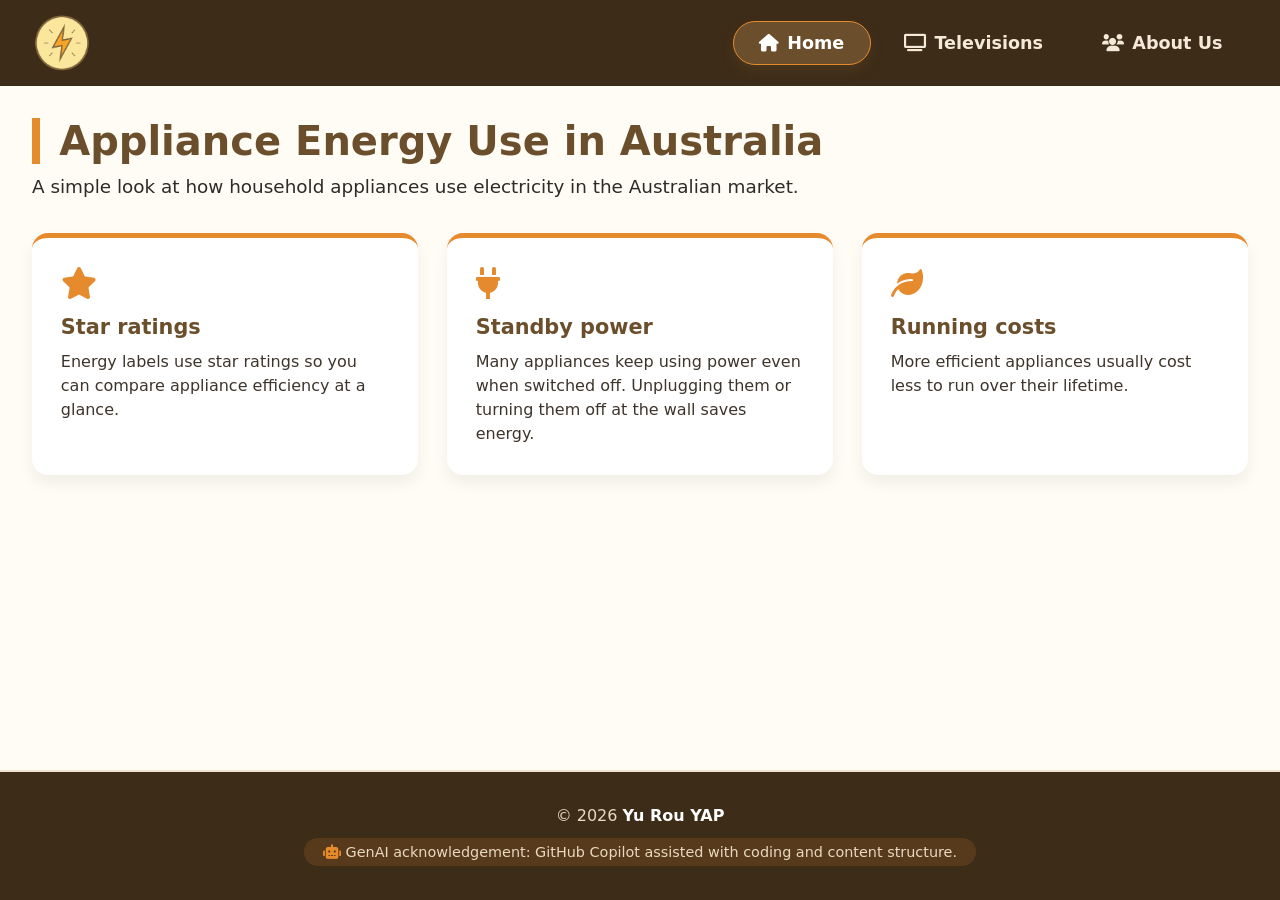
==== index.html @ 817b341d "added files" ====
<!DOCTYPE html>
<html lang="en">
<head>
    <meta charset="UTF-8">
    <meta name="viewport" content="width=device-width, initial-scale=1.0">
    <title>Home</title>
    <link rel="stylesheet" href="https://cdnjs.cloudflare.com/ajax/libs/font-awesome/6.0.0-beta3/css/all.min.css">
    <link rel="stylesheet" href="style.css">
</head>

<body data-page="home">

<header class="top-nav" id="topNav"></header>

<!-- Main content -->
<main class="container">
    <h1>Appliance Energy Use in Australia</h1>
    <p class="intro-text">
        A simple look at how household appliances use electricity in the Australian market.
    </p>

    <div class="about-grid">
        <div class="card">
            <i class="fas fa-star"></i>
            <h3>Star ratings</h3>
            <p>Energy labels use star ratings so you can compare appliance efficiency at a glance.</p>
        </div>

        <div class="card">
            <i class="fas fa-plug"></i>
            <h3>Standby power</h3>
            <p>Many appliances keep using power even when switched off. Unplugging them or turning them off at the wall saves energy.</p>
        </div>

        <div class="card">
            <i class="fas fa-leaf"></i>
            <h3>Running costs</h3>
            <p>More efficient appliances usually cost less to run over their lifetime.</p>
        </div>      
    </div>

</main>

<!-- Footer -->
<footer id="siteFooter"></footer>
<script src="script.js"></script>

</body>
</html>
---- style.css ----
/*  CSS variables & reset  */
* {
  margin: 0;
  padding: 0;
  box-sizing: border-box;
  font-family: system-ui, 'Segoe UI', Roboto, sans-serif;
}

/* Reusable CSS variables for colors, shadows and border radius. */
:root {
  --logo-dark: #6b4f2c;      /* brown from logo outline */
  --logo-accent: #e68a2e;    /* orange bolt */
  --logo-light: #fef7e0;     /* pale yellow background */
  --logo-grey: #7a6a5a;     /* grey text */
  --shadow: 0 8px 16px rgba(0, 0, 0, 0.06);
  --radius: 16px;
}

body {
  background: #fefcf5;
  color: #2e2b26;
  display: flex;
  flex-direction: column;
  min-height: 100vh;   /* 100% of viewport height */
}

/*  Top navigation  */
.top-nav {
  background: #3d2c18;
  padding: 0.8rem 2rem;
  display: flex;
  align-items: center;
  gap: 1rem;
}

.logo-container {
  display: flex;
  align-items: center;
  justify-content: center;
  background: none;
  border: none;
  cursor: pointer; /* Make the logo clickable */
  padding: 0;
}

.logo-container:hover {
  transform: scale(1.02); /* Slightly enlarge the logo on hover */
}

.logo-img {
  width: 60px;
  height: 60px;
  object-fit: contain; /* Ensure the logo fits wihtin the container without stretched or cropped. */
  display: block;
}

.logo-text {
  font-weight: 700;
  font-size: 1.6rem;
  letter-spacing: -0.5px;
  color: #ffffff;
}

.nav-links {
  display: flex; /* Place button in a row */
  gap: 0.5rem;
  margin-left: auto;
}

.nav-btn {
  background: transparent;
  border: none;
  padding: 0.7rem 1.6rem;
  border-radius: 40px;
  font-size: 1.1rem;
  font-weight: 600;
  color: #f5ead7;
  cursor: pointer; /* Shows the pointer cursor when hovering  */
  transition: background 0.2s, color 0.2s, box-shadow 0.2s;
  display: flex;
  align-items: center;
  gap: 8px;
}

/* When hovering over a non-active navigation button */
.nav-btn:hover:not(.active) {
  background: rgba(230,138,46,0.25);
  color: #ffffff;
  box-shadow: 0 4px 10px rgba(230, 138, 46, 0.3);
}

/* Active navigation button */
.nav-btn.active {
  background: var(--logo-dark);
  color: white;
  box-shadow: 0 6px 12px rgba(107, 79, 44, 0.3);
  border: 1px solid var(--logo-accent); /* Thin orange border */
}

/* icon */
/*.nav-btn i {
  font-size: 1rem;
}*/


/*  Main content  */
.container {
  max-width: 1300px;
  margin: 2rem auto;
  padding: 0 2rem;
  flex: 1; /* Allow the container to grow and fill available space */
  width: 100%;
}

h1 {
  font-size: 2.5rem;
  font-weight: 700;
  color: var(--logo-dark);
  margin-bottom: 0.5rem;
  border-left: 8px solid var(--logo-accent);
  padding-left: 1.2rem;
}

h2 {
  font-size: 1.8rem;
  color: var(--logo-dark);
  margin: 1.5rem 0 1rem;
  font-weight: 600;
}


/*  Cards  */
.card-grid {
  display: grid;
  grid-template-columns: repeat(auto-fit, minmax(280px, 1fr));
  gap: 1.8rem;
  margin: 2rem 0;
}

.card {
  background: white;
  padding: 1.8rem;
  border-radius: var(--radius);
  box-shadow: var(--shadow);
  border-top: 5px solid var(--logo-accent); /* 5px orange border at the top of the card */
  transition: transform 0.2s ease;
}

.card:hover {
  transform: translateY(-4px); /* Slightly lift the card on hover */
}

.card i {
  font-size: 2rem;
  color: var(--logo-accent);
  margin-bottom: 1rem;
}

.card h3 {
  color: var(--logo-dark);
  margin-bottom: 0.7rem;
  font-size: 1.3rem;
}

.card p {
  color: #3d352c;
  line-height: 1.5;
}

/*  Footer  */
footer {
  text-align: center;
  padding: 1.8rem 2rem;
  background: #3d2c18;
  border-top: 2px solid #efe3d0;
  color: #e8d9c0;
  font-size: 1rem;
  margin-top: 2rem;
}

footer p {
  margin: 0.3rem 0;
}

footer strong {
  color: #ffffff;
  font-weight: 600;
}

.genai-note {
  font-size: 0.9rem;
  background: rgba(230, 138, 46, 0.15);
  display: inline-block; /* Make the note box fit its content */
  padding: 0.4rem 1.2rem;
  border-radius: 30px;
  margin-top: 8px;
}

.genai-note i {
  color: var(--logo-accent);
}

/*  Responsive  */
@media (max-width: 700px) {
  .top-nav {
    flex-direction: column;
    align-items: stretch;
    gap: 1rem;
  }
  .nav-links {
    margin-left: 0;
    justify-content: center;
  }
  .logo-container {
    justify-content: center;
  }
  h1 {
    font-size: 2rem;
  }
}

/*  Note box (placeholder notice)  */
.note-box {
  background: #fef7e8;
  padding: 1rem 1.5rem;
  border-radius: 12px;
  margin-bottom: 2rem;
  border-left: 6px solid var(--logo-accent);
}

.note-box i {
  color: var(--logo-accent);
  margin-right: 6px;
}

/*  Data story intro paragraph  */
.data-story-intro {
  margin-bottom: 1.5rem;
  color: var(--logo-grey);
}

/*  Chart sections  */
.chart-section {
  margin-bottom: 2rem;
}

.chart-section h3 {
  color: var(--logo-dark);
  margin-bottom: 0.5rem;
}

/*  Chart box (holds the KNIME PNG image)  */
.chart-box {
  background: white;
  padding: 1.5rem;
  border-radius: var(--radius);
  box-shadow: var(--shadow);
  margin: 1.2rem 0 2rem;
  text-align: center;
}

.chart-box img {
  max-width: 100%;
  height: auto;
  display: block;
  margin: 0 auto;
  border-radius: 8px;
}


/*Conclusion*/
.conclusion-heading {
  margin-top: 2.5rem;
}

.conclusion-card {
  border-top-color: var(--logo-dark);
}

.conclusion-card p {
  line-height: 1.6;
}



/*  About page  */
.intro-text {
  font-size: 1.15rem;
  line-height: 1.6;
  color: #2e2b26;
  margin-bottom: 2rem;

}

.about-grid {
  display: grid;
  grid-template-columns: repeat(auto-fit, minmax(260px, 1fr)); /* Responsive grid layout */
  gap: 1.8rem;
  margin: 2rem 0 2.5rem;
}

.about-footer-note {
  color: var(--logo-grey);
  font-size: 1rem;
  line-height: 1.6;
  margin-top: 1rem;
}

.about-footer-note strong {
  color: var(--logo-dark);
}
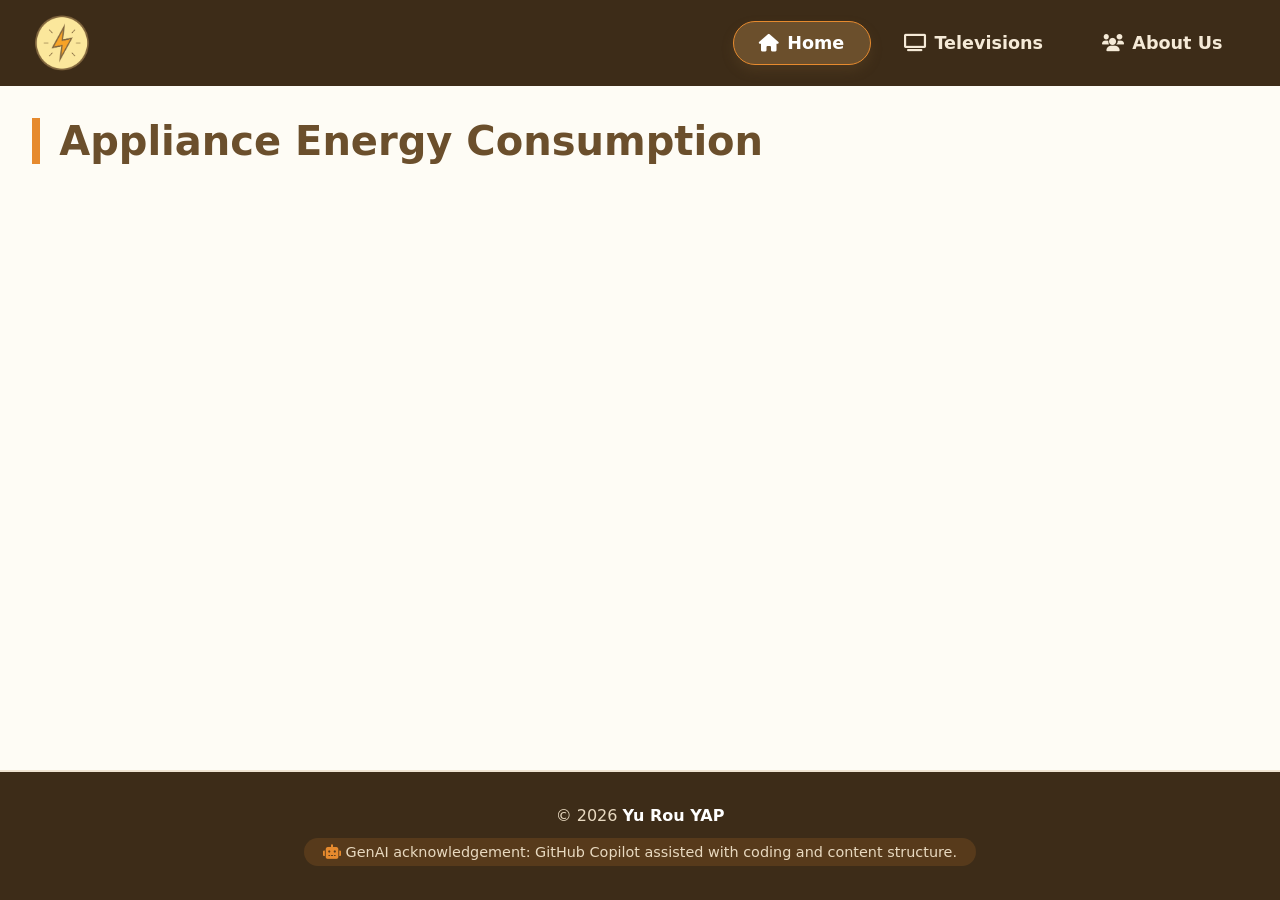
==== commit 8b0ff4f7: "feat: reset body; add h1/div/svg; link D3 and energy-d3.js; D3 — style h1, append paragraph, add SVG" ====
--- a/index.html
+++ b/index.html
@@ -14,30 +14,14 @@
 
 <!-- Main content -->
 <main class="container">
-    <h1>Appliance Energy Use in Australia</h1>
-    <p class="intro-text">
-        A simple look at how household appliances use electricity in the Australian market.
-    </p>
-
-    <div class="about-grid">
-        <div class="card">
-            <i class="fas fa-star"></i>
-            <h3>Star ratings</h3>
-            <p>Energy labels use star ratings so you can compare appliance efficiency at a glance.</p>
-        </div>
-
-        <div class="card">
-            <i class="fas fa-plug"></i>
-            <h3>Standby power</h3>
-            <p>Many appliances keep using power even when switched off. Unplugging them or turning them off at the wall saves energy.</p>
-        </div>
-
-        <div class="card">
-            <i class="fas fa-leaf"></i>
-            <h3>Running costs</h3>
-            <p>More efficient appliances usually cost less to run over their lifetime.</p>
-        </div>      
-    </div>
+    
+    <h1>Appliance Energy Consumption</h1>
+    <div id="content"></div>
+    <!-- Give the SVG a size so shapes can be seen -->
+    <svg width="300" height="150"></svg>
+    <!-- Load D3 first, then your D3 code file -->
+    <script src="https://d3js.org/d3.v7.min.js"></script>
+    <script src="energy-d3.js"></script>
 
 </main>
 
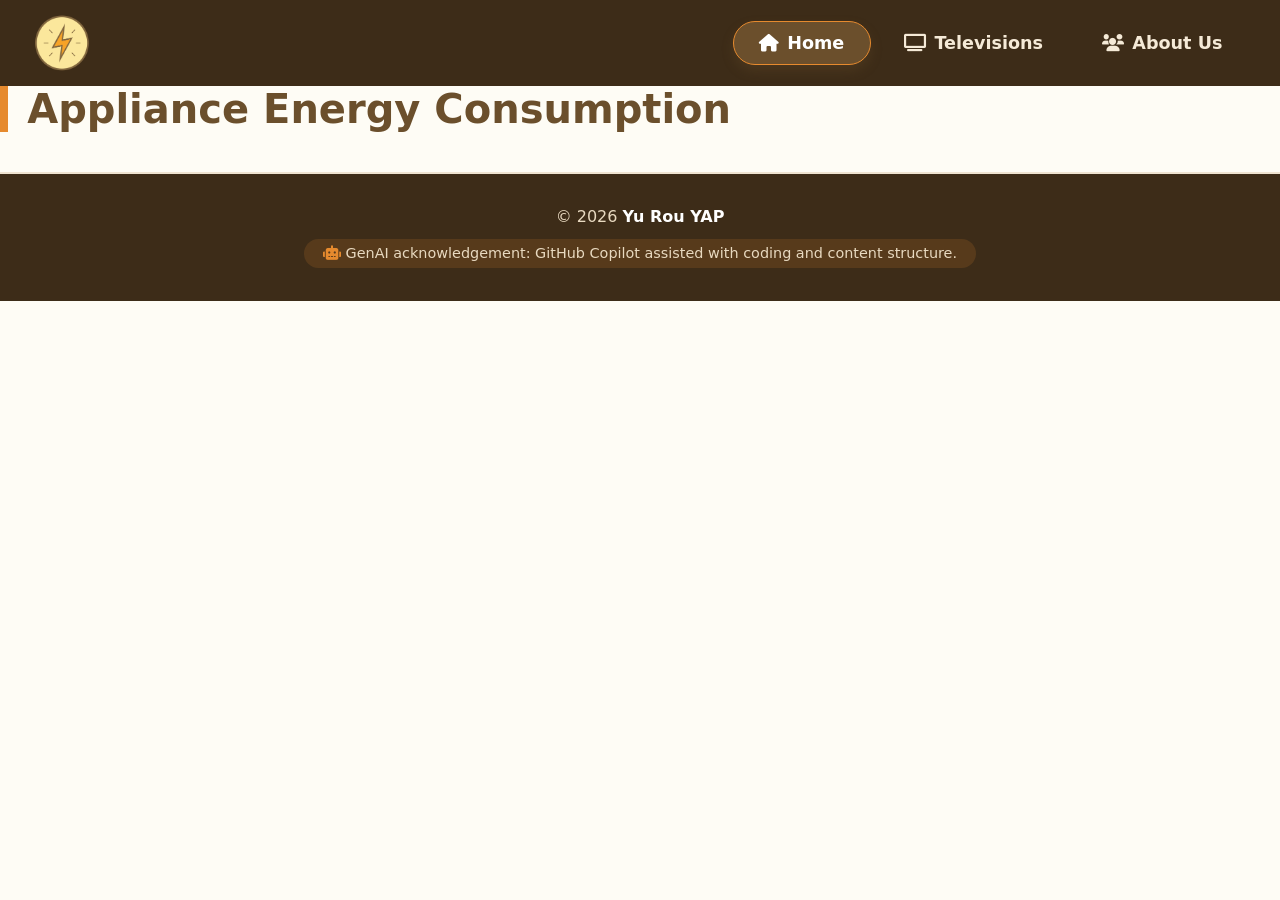
==== commit 3b2d892d: "feat(t04-3): add responsive SVG container and test rect" ====
--- a/index.html
+++ b/index.html
@@ -13,15 +13,26 @@
 <header class="top-nav" id="topNav"></header>
 
 <!-- Main content -->
-<main class="container">
+<main>
     
     <h1>Appliance Energy Consumption</h1>
     <div id="content"></div>
     <!-- Give the SVG a size so shapes can be seen -->
-    <svg width="300" height="150"></svg>
+    <!--<svg width="300" height="150"></svg>-->
     <!-- Load D3 first, then your D3 code file -->
+    <!--<script src="https://d3js.org/d3.v7.min.js"></script>
+    <script src="energy-d3.js"></script>-->
+
+    <!-- …your existing content… -->
+    <!-- NEW: Container for T04-3 chart -->
+    <div class="responsive-svg-container"></div>
+
+    <!-- D3 library -->
     <script src="https://d3js.org/d3.v7.min.js"></script>
-    <script src="energy-d3.js"></script>
+    <!-- NEW: JS for T04-3 only -->
+    <script src="t04-3-bars.js"></script>
+    <!-- Old T04-2 demo (temporarily disabled) -->
+    <!-- <script src="energy-d3.js"></script> -->
 
 </main>
 
--- a/style.css
+++ b/style.css
@@ -308,4 +308,10 @@
 
 .about-footer-note strong {
   color: var(--logo-dark);
+}
+
+.responsive-svg-container {
+margin: 0 auto; /* center */
+width: 100%; /* fill parent width */
+max-width: 1200px; /* cap max width */
 }
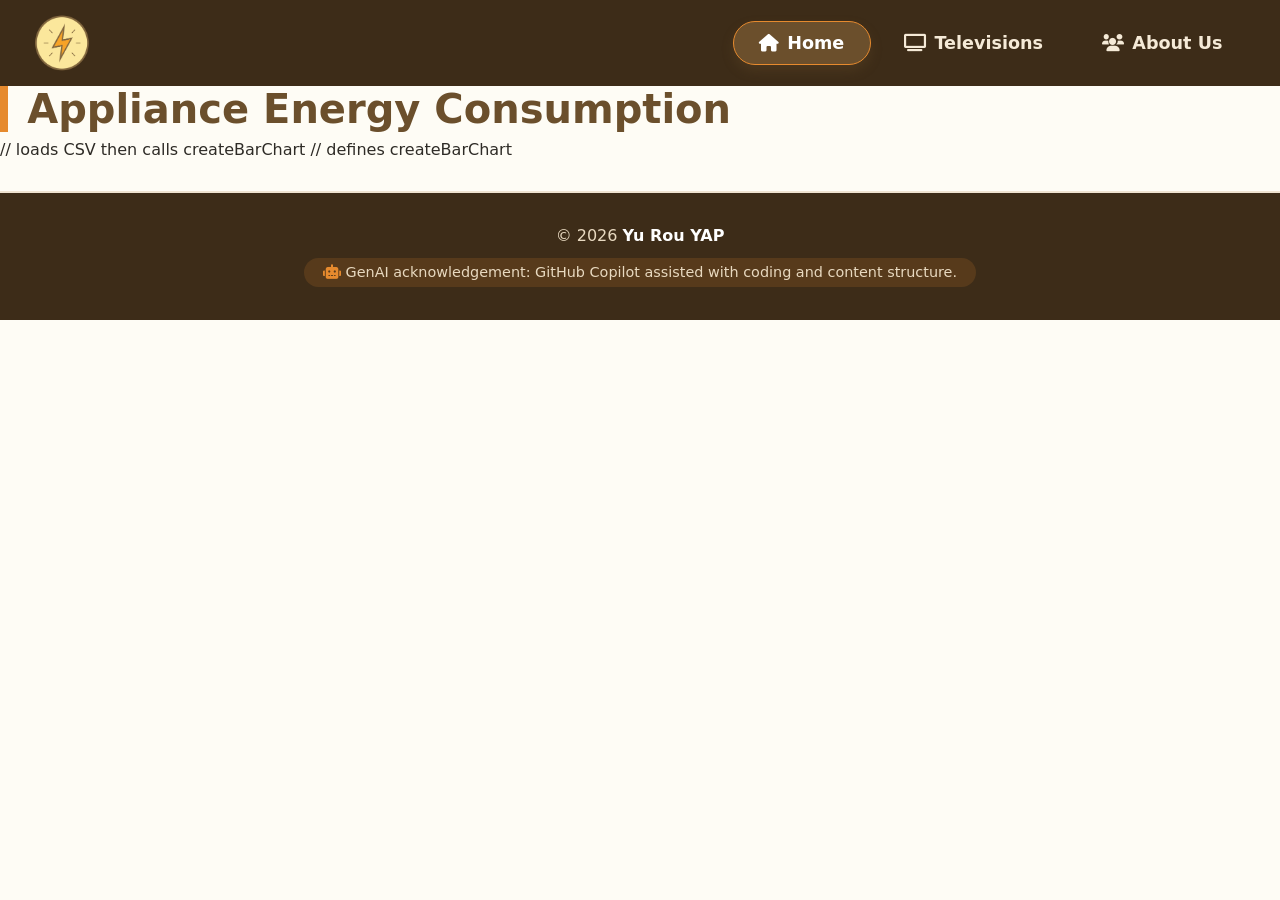
==== commit edcc5537: "feat(t04-5): bind data to rects; set width/height; defer spacing to T04-6" ====
--- a/index.html
+++ b/index.html
@@ -28,11 +28,24 @@
     <div class="responsive-svg-container"></div>
 
     <!-- D3 library -->
-    <script src="https://d3js.org/d3.v7.min.js"></script>
+    <!--<script src="https://d3js.org/d3.v7.min.js"></script>-->
     <!-- NEW: JS for T04-3 only -->
-    <script src="t04-3-bars.js"></script>
+    <!-- <script src="t04-3-bars.js"></script> -->
     <!-- Old T04-2 demo (temporarily disabled) -->
     <!-- <script src="energy-d3.js"></script> -->
+
+    <!-- D3 library -->
+    <!--<script src="https://d3js.org/d3.v7.min.js"></script>-->
+    <!-- NEW: T04-4 loader -->
+    <!--<script src="t04-4-load.js"></script>-->
+    <!-- Old js files (disable while doing T04-4) -->
+    <!-- <script src="energy-d3.js"></script> -->
+    <!-- <script src="t04-3-bars.js"></script> -->
+
+        <script src="https://d3js.org/d3.v7.min.js"></script>
+        <script src="t04-4-load.js"></script>  // loads CSV then calls createBarChart
+        <script src="t04-5-bars.js"></script>  // defines createBarChart
+
 
 </main>
 
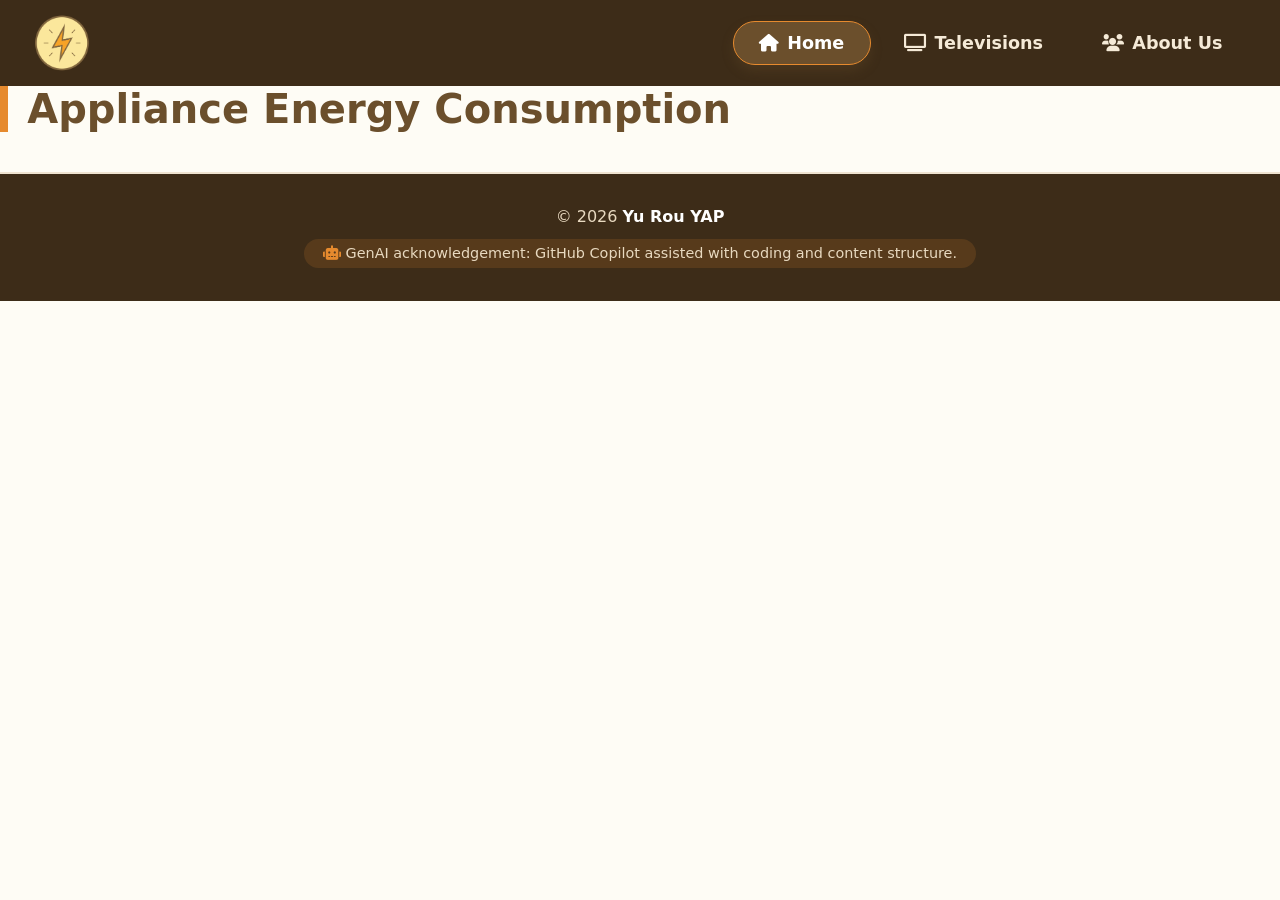
==== commit f12b3864: "feat(t04-6): set explicit SVG width/height; add x (linear) and y (band) scales in t04-5-bars.js" ====
--- a/index.html
+++ b/index.html
@@ -43,8 +43,8 @@
     <!-- <script src="t04-3-bars.js"></script> -->
 
         <script src="https://d3js.org/d3.v7.min.js"></script>
-        <script src="t04-4-load.js"></script>  // loads CSV then calls createBarChart
-        <script src="t04-5-bars.js"></script>  // defines createBarChart
+        <script src="t04-4-load.js"></script>  <!--loads CSV then calls createBarChart--> 
+        <script src="t04-5-bars.js"></script>  <!-- defines createBarChart -->
 
 
 </main>
